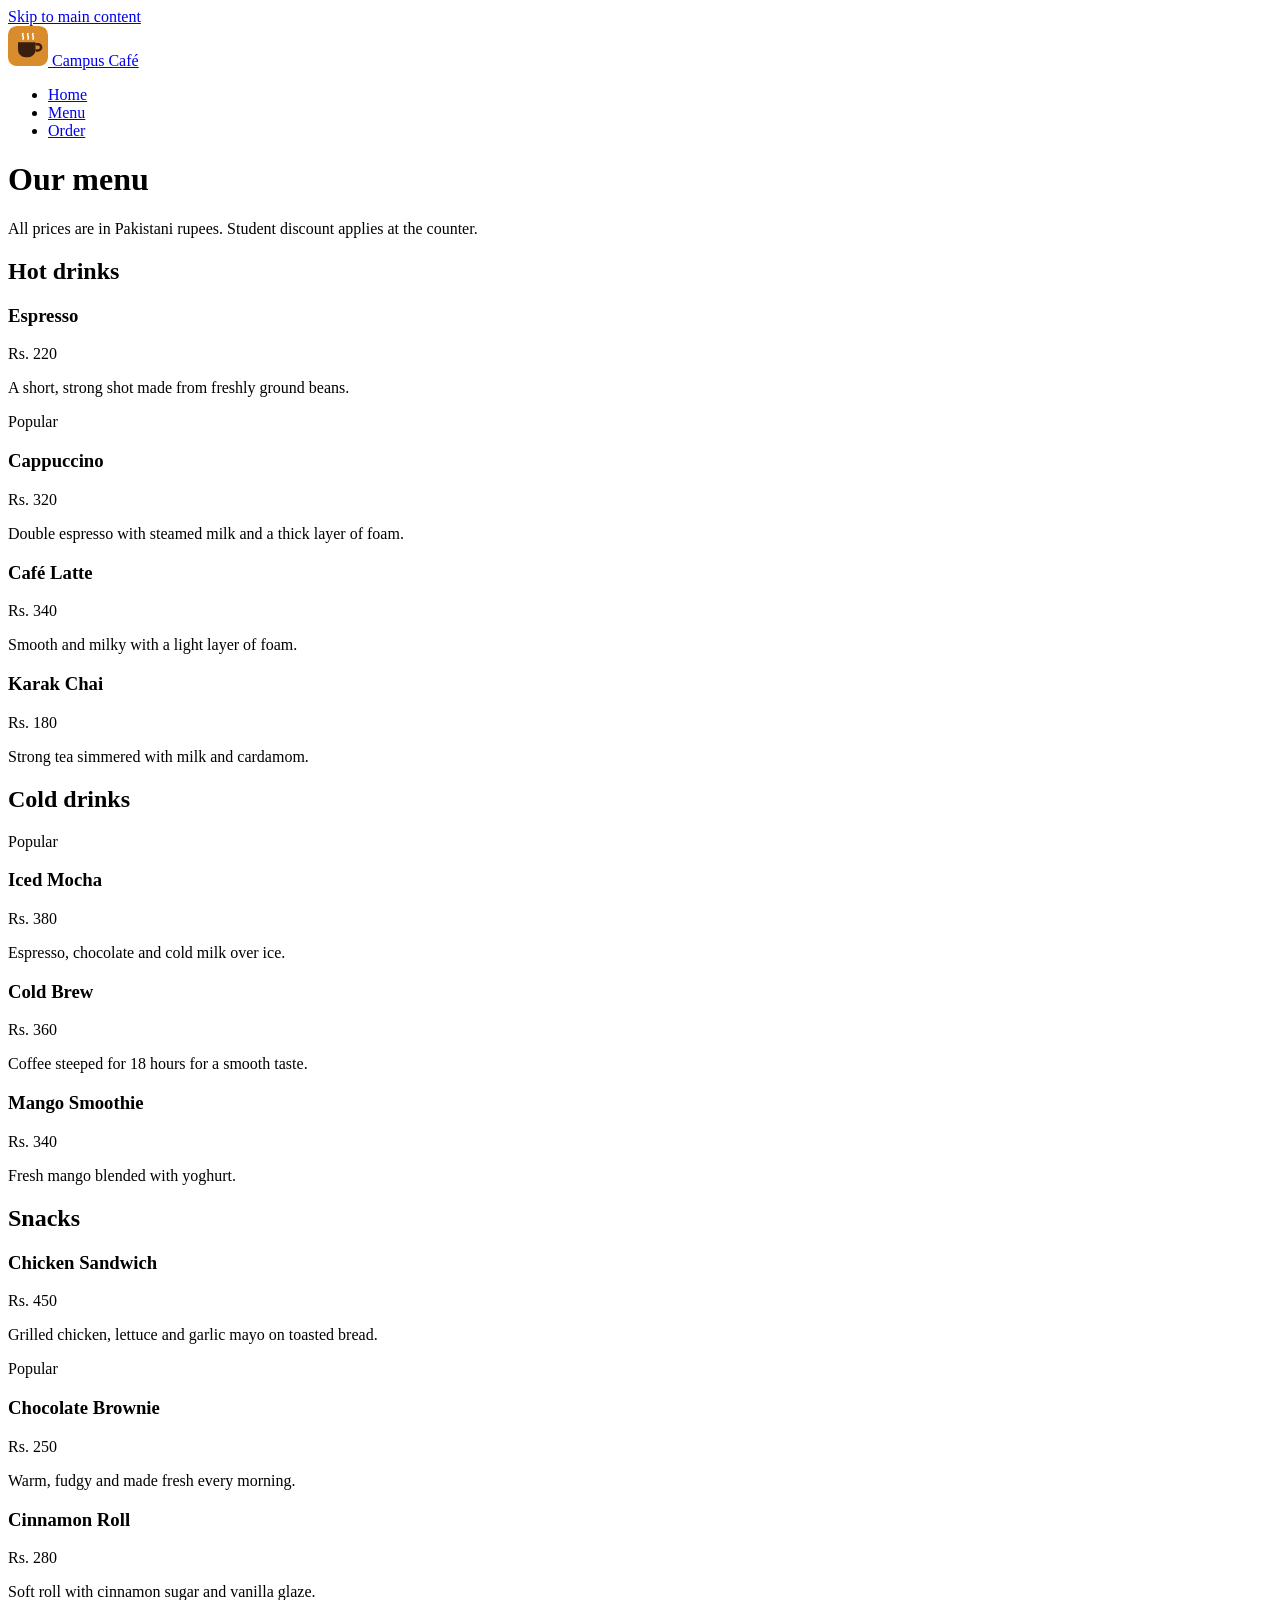
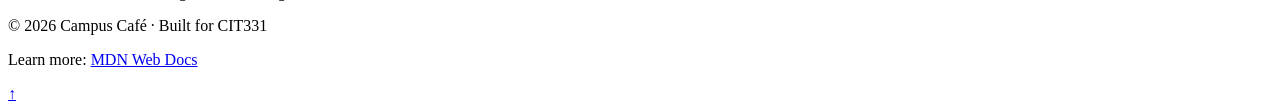
==== menu.html @ 82d70add "add menu page with special tables" ====
<!DOCTYPE html>
<html lang="en">
<head>
  <meta charset="UTF-8">
  <meta name="viewport" content="width=device-width, initial-scale=1.0">
  <meta name="description" content="The Campus Café menu: hot drinks, cold drinks and snacks.">
  <title>Campus Café | Menu</title>
  <link rel="stylesheet" href="css/styles.css">
</head>
<body id="top">
  <a class="skip-link" href="#main">Skip to main content</a>

  <header class="site-header">
    <a class="brand" href="index.html">
      <img src="images/logo.svg" alt="" width="40" height="40">
      <span>Campus Café</span>
    </a>
    <nav aria-label="Main">
      <ul class="nav-list">
        <li><a href="index.html">Home</a></li>
        <li><a href="menu.html" class="active" aria-current="page">Menu</a></li>
        <li><a href="order.html">Order</a></li>
      </ul>
    </nav>
  </header>

  <main id="main">
    <h1>Our menu</h1>
    <p>All prices are in Pakistani rupees. Student discount applies at the counter.</p>

    <section class="menu-group">
      <h2>Hot drinks</h2>
      <div class="menu-list">
        <article class="menu-item">
          <div class="item-head">
            <h3>Espresso</h3>
            <span class="price">Rs. 220</span>
          </div>
          <p>A short, strong shot made from freshly ground beans.</p>
        </article>

        <article class="menu-item">
          <span class="badge">Popular</span>
          <div class="item-head">
            <h3>Cappuccino</h3>
            <span class="price">Rs. 320</span>
          </div>
          <p>Double espresso with steamed milk and a thick layer of foam.</p>
        </article>

        <article class="menu-item">
          <div class="item-head">
            <h3>Caf&eacute; Latte</h3>
            <span class="price">Rs. 340</span>
          </div>
          <p>Smooth and milky with a light layer of foam.</p>
        </article>

        <article class="menu-item">
          <div class="item-head">
            <h3>Karak Chai</h3>
            <span class="price">Rs. 180</span>
          </div>
          <p>Strong tea simmered with milk and cardamom.</p>
        </article>
      </div>
    </section>

    
<section class="menu-group">
  <h2>Cold drinks</h2>
  <div class="menu-list">
    <article class="menu-item">
      <span class="badge">Popular</span>
      <div class="item-head">
        <h3>Iced Mocha</h3>
        <span class="price">Rs. 380</span>
      </div>
      <p>Espresso, chocolate and cold milk over ice.</p>
    </article>

    <article class="menu-item">
      <div class="item-head">
        <h3>Cold Brew</h3>
        <span class="price">Rs. 360</span>
      </div>
      <p>Coffee steeped for 18 hours for a smooth taste.</p>
    </article>

    <article class="menu-item">
      <div class="item-head">
        <h3>Mango Smoothie</h3>
        <span class="price">Rs. 340</span>
      </div>
      <p>Fresh mango blended with yoghurt.</p>
    </article>
  </div>
</section>

<section class="menu-group">
  <h2>Snacks</h2>
  <div class="menu-list">
    <article class="menu-item">
      <div class="item-head">
        <h3>Chicken Sandwich</h3>
        <span class="price">Rs. 450</span>
      </div>
      <p>Grilled chicken, lettuce and garlic mayo on toasted bread.</p>
    </article>

    <article class="menu-item">
      <span class="badge">Popular</span>
      <div class="item-head">
        <h3>Chocolate Brownie</h3>
        <span class="price">Rs. 250</span>
      </div>
      <p>Warm, fudgy and made fresh every morning.</p>
    </article>

    <article class="menu-item">
      <div class="item-head">
        <h3>Cinnamon Roll</h3>
        <span class="price">Rs. 280</span>
      </div>
      <p>Soft roll with cinnamon sugar and vanilla glaze.</p>
    </article>
  </div>
</section>

  </main>

  <footer class="site-footer">
    <p>&copy; 2026 Campus Café &middot; Built for CIT331</p>
    <p>Learn more: <a href="https://developer.mozilla.org/" target="_blank" rel="noopener noreferrer">MDN Web Docs</a></p>
  </footer>

  <a class="back-to-top" href="#top" aria-label="Back to top">&uarr;</a>
</body>
</html>
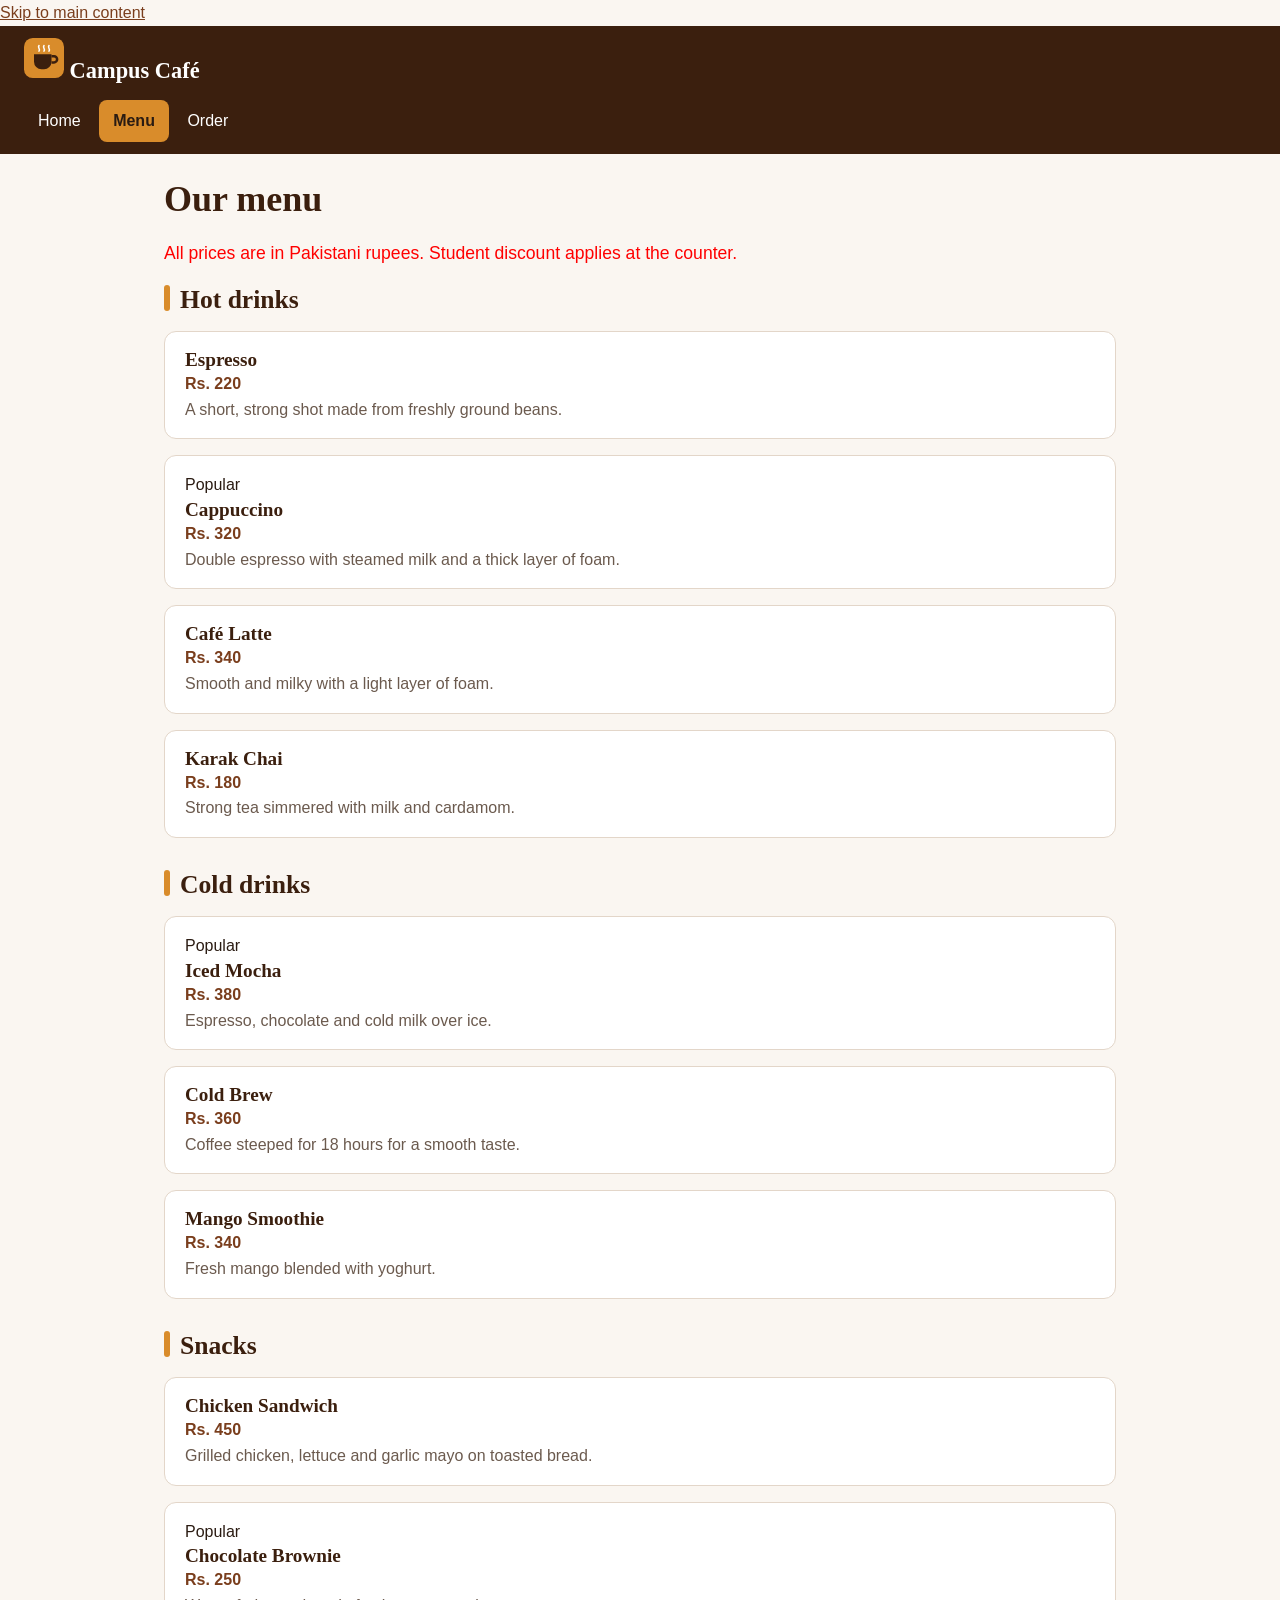
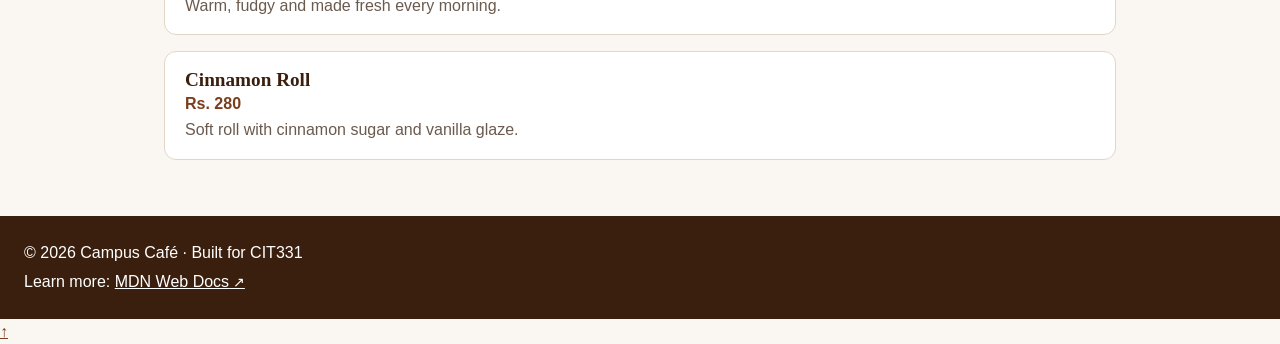
==== commit 4ce7888e: "Add specificity and selector notes" ====
--- a/css/styles.css
+++ b/css/styles.css
@@ -0,0 +1,341 @@
+/* ===== Campus Café: styles.css ===== */
+
+/* ---------- 1. Reset, tokens and base typography ---------- */
+*, *::before, *::after {
+  box-sizing: border-box;
+}
+
+:root {
+  --brand: #7a3e1d;
+  --brand-dark: #3b1f0e;
+  --accent: #d98c2b;
+  --bg: #faf6f1;
+  --surface: #ffffff;
+  --text: #2a1b12;
+  --muted: #6b5a4e;
+  --border: #e3d6c9;
+  --space: 16px;
+  --radius: 12px;
+}
+
+body {
+  margin: 0;
+  font-family: "Segoe UI", Arial, sans-serif;
+  font-size: 1rem;
+  line-height: 1.6;
+  color: var(--text);
+  background: var(--bg);
+}
+
+/* ---------- 2. Headings, links, focus ---------- */
+h1, h2, h3 {
+  font-family: Georgia, "Times New Roman", serif;
+  color: var(--brand-dark);
+  line-height: 1.2;
+}
+
+h1 {
+  font-size: 2.25rem;
+  margin: 0 0 var(--space);
+}
+
+h2 {
+  font-size: 1.6rem;
+  margin: 0 0 var(--space);
+}
+
+h3 {
+  font-size: 1.2rem;
+  margin: 0 0 8px;
+}
+
+a {
+  color: var(--brand);
+}
+
+a:hover {
+  color: var(--brand-dark);
+  text-decoration-thickness: 3px;
+}
+
+a:focus-visible,
+button:focus-visible,
+input:focus-visible,
+select:focus-visible,
+textarea:focus-visible {
+  outline: 3px solid var(--brand);
+  outline-offset: 3px;
+}
+
+/* ---------- 3. Page shell ---------- */
+#main {
+  max-width: 1000px;
+  margin: 0 auto;
+  padding: 24px;
+}
+
+main > section,
+main > aside,
+main > figure {
+  margin: 0 0 32px;
+}
+
+h1 + p {
+  font-size: 1.1rem;
+  color: var(--muted);
+}
+
+/* ---------- 4. Header and navigation ---------- */
+.site-header {
+  background: var(--brand-dark);
+  color: #fff;
+  padding: 12px 24px;
+}
+
+.brand {
+  color: #fff;
+  text-decoration: none;
+  font-family: Georgia, "Times New Roman", serif;
+  font-size: 1.4rem;
+  font-weight: 700;
+}
+
+.nav-list {
+  list-style: none;
+  margin: 12px 0 0;
+  padding: 0;
+}
+
+.nav-list li {
+  display: inline-block;
+}
+
+.nav-list a {
+  display: inline-block;
+  color: #fff;
+  text-decoration: none;
+  padding: 8px 14px;
+  border-radius: 8px;
+}
+
+.nav-list a:not(.active):hover {
+  background: rgba(255, 255, 255, 0.18);
+}
+
+.nav-list a.active {
+  background: var(--accent);
+  color: var(--text);
+  font-weight: 700;
+}
+/* ---------- 5. Footer ---------- */
+.site-footer {
+  background: var(--brand-dark);
+  color: #fff;
+  padding: 20px 24px;
+}
+
+.site-footer p {
+  margin: 4px 0;
+}
+
+.site-footer a {
+  color: #fff;
+}
+
+/* ---------- 6. Hero, buttons, cards ---------- */
+.hero {
+  background: var(--brand);
+  color: #fff;
+  padding: 48px 32px;
+  border-radius: var(--radius);
+}
+
+.hero h1,
+.hero p {
+  color: #fff;
+}
+
+.hero h1 {
+  margin-bottom: 12px;
+}
+
+.btn {
+  display: inline-block;
+  background: var(--accent);
+  color: var(--text);
+  font: inherit;
+  font-weight: 700;
+  padding: 12px 24px;
+  border: 2px solid var(--accent);
+  border-radius: 999px;
+  text-decoration: none;
+  cursor: pointer;
+}
+
+.btn:hover {
+  background: var(--brand-dark);
+  border-color: var(--brand-dark);
+  color: #fff;
+}
+
+.btn-secondary {
+  background: transparent;
+  color: var(--brand-dark);
+  border-color: var(--brand-dark);
+}
+
+.btn-secondary:hover {
+  background: var(--brand-dark);
+  color: #fff;
+}
+
+.card {
+  background: var(--surface);
+  border: 1px solid var(--border);
+  border-radius: var(--radius);
+  padding: 20px;
+  box-shadow: 0 2px 6px rgba(59, 31, 14, 0.08);
+}
+
+.logo-figure {
+  text-align: center;
+}
+
+figcaption {
+  color: var(--muted);
+  font-size: 0.9rem;
+}
+
+/* ---------- 7. Menu, tables ---------- */
+.menu-group h2::before {
+  content: "";
+  display: inline-block;
+  width: 6px;
+  height: 1em;
+  margin-right: 10px;
+  background: var(--accent);
+  border-radius: 3px;
+  vertical-align: -0.12em;
+}
+
+.menu-item {
+  background: var(--surface);
+  border: 1px solid var(--border);
+  border-radius: var(--radius);
+  padding: 16px 20px;
+  margin-bottom: 16px;
+}
+
+.menu-item p {
+  margin: 0;
+  color: var(--muted);
+}
+
+.item-head h3 {
+  margin: 0;
+}
+
+.price {
+  font-weight: 700;
+  color: var(--brand);
+}
+
+table {
+  width: 100%;
+  border-collapse: collapse;
+  background: var(--surface);
+}
+
+caption {
+  text-align: left;
+  padding: 8px 0;
+  color: var(--muted);
+  font-size: 0.9rem;
+}
+
+th,
+td {
+  text-align: left;
+  padding: 10px 12px;
+  border-bottom: 1px solid var(--border);
+}
+
+thead th {
+  background: var(--brand-dark);
+  color: #fff;
+}
+
+tbody th {
+  font-weight: 600;
+}
+
+tbody tr:nth-child(even) {
+  background: #fbf6f0;
+}
+
+/* ---------- 8. Attribute selectors and pseudo-elements ---------- */
+a[href^="http"]::after {
+  content: " \2197";
+  font-size: 0.85em;
+}
+
+/* ---------- 9. Forms ---------- */
+form > fieldset {
+  background: var(--surface);
+  border: 1px solid var(--border);
+  border-radius: var(--radius);
+  padding: 16px 20px;
+  margin: 0 0 20px;
+}
+
+legend {
+  font-weight: 700;
+  padding: 0 8px;
+  color: var(--brand-dark);
+}
+
+label {
+  font-weight: 600;
+}
+
+input,
+select,
+textarea {
+  font: inherit;
+  width: 100%;
+  padding: 10px 12px;
+  border: 1px solid var(--border);
+  border-radius: 8px;
+  background: #fff;
+  color: var(--text);
+}
+
+input[type="radio"],
+input[type="checkbox"] {
+  width: auto;
+  margin-right: 8px;
+}
+
+input[required],
+select[required] {
+  border-left: 4px solid var(--accent);
+}
+
+input[placeholder]:not(:placeholder-shown):invalid {
+  border-color: #b3261e;
+}
+
+::placeholder {
+  color: var(--muted);
+  opacity: 1;
+}
+
+#message {
+  min-height: 1.6em;
+  font-weight: 600;
+  color: #0a6b50;
+}
+/* TEMPORARY: specificity experiment */
+main p {
+  color: red;
+}
